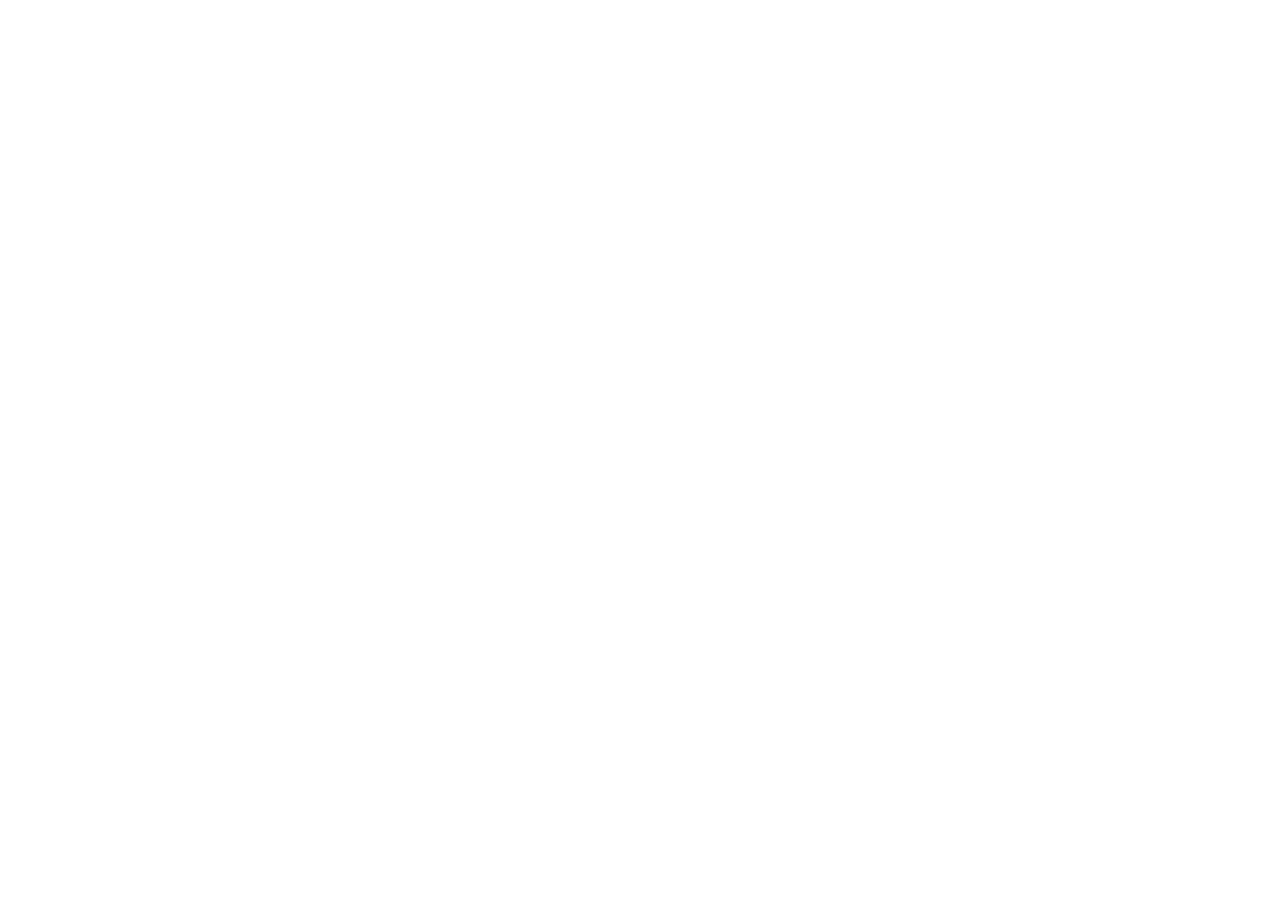
==== index.html @ 4af79da0 "initialing repositor" ====
<!DOCTYPE html>
<html lang="en">
<head>
  <meta charset="UTF-8">
  <meta name="viewport" content="width=device-width, initial-scale=1.0">
  <link rel="stylesheet" href="index.css">
  <title>food-recipe-app</title>
</head>
<body>
  
</body>
</html>
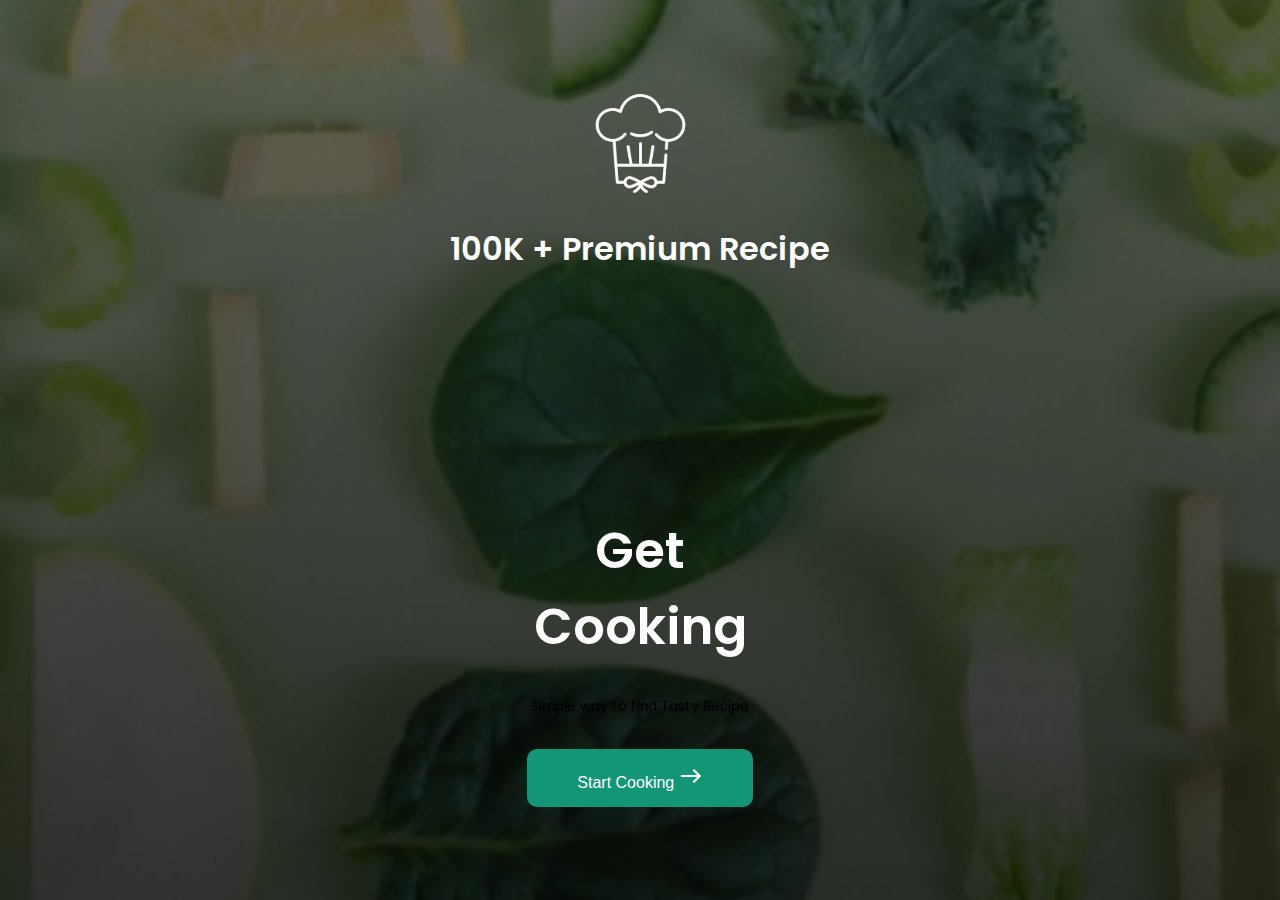
==== commit e2205860: "feat: My first feature" ====
--- a/index.html
+++ b/index.html
@@ -1,12 +1,38 @@
 <!DOCTYPE html>
 <html lang="en">
-<head>
-  <meta charset="UTF-8">
-  <meta name="viewport" content="width=device-width, initial-scale=1.0">
-  <link rel="stylesheet" href="index.css">
-  <title>food-recipe-app</title>
-</head>
-<body>
-  
-</body>
-</html>+  <head>
+    <meta charset="UTF-8" />
+    <meta name="viewport" content="width=device-width, initial-scale=1.0" />
+    <link
+      rel="stylesheet"
+      href="https://fonts.googleapis.com/css2?family=Material+Symbols+Outlined:opsz,wght,FILL,GRAD@20..48,100..700,0..1,-50..200"
+    />
+    <link rel="stylesheet" href="index.css" />
+    <title>food-recipe-app</title>
+  </head>
+  <body>
+    <main>
+      <div class="icon">
+        <img src="public/image/cheficon.svg" alt="chef-icon" />
+        <span>100K &plus; Premium Recipe </span>
+      </div>
+
+      <div class="buttom-section">
+        <div class="caption">
+          <h1>
+            Get <br />
+            Cooking
+          </h1>
+          <small>Simple way to find Tasty Recipe</small>
+        </div>
+
+        <button class="btn">
+          <a href="/src/pages/login/login.html">
+            Start Cooking
+            <span class="material-symbols-outlined"> east </span>
+          </a>
+        </button>
+      </div>
+    </main>
+  </body>
+</html>
--- a/index.css
+++ b/index.css
@@ -0,0 +1,69 @@
+@import "./public/public.css";
+
+body{
+  font-family: "Poppins", sans-serif;
+  height: 100vh;
+  display: flex;
+  flex-direction: column;
+  align-items: center;
+  justify-content: center;
+  background-image: url('public/image/bg.png');
+  background-position: center;
+  background-repeat: no-repeat;
+  background-size: cover;
+}
+
+main{
+  display: flex;
+  flex-direction: column;
+  justify-content: center;
+  gap: 15rem;
+  width: 100%;
+  padding: 4rem;
+}
+
+.icon,
+.buttom-section,
+.caption{
+  width: 100%;
+  margin: 0 auto;
+  display: flex;
+  flex-direction: column;
+  justify-content: center;
+  align-items: center;
+  gap: 2rem;
+}
+
+
+.icon  img{
+    width: 99px;
+    height: 99px;
+  }
+
+.icon span{
+  color: #fff;
+  font-family: inherit;
+  font-weight: 600;
+  font-size: 2rem;
+}
+
+.caption h1{
+  font-family: "Poppins", sans-serif;
+  font-size: 50px;
+  font-weight: 600;
+  color: #fff;
+  text-align: center;
+}
+
+.btn{
+  height: fit-content;
+  width: fit-content;
+  padding: 15px 50px;
+  color: #fff;
+  background-color: var(--green);
+  border-radius: 10px;
+  font-size: 16px;
+  display: flex;
+  align-items: center;
+  gap: 1rem;
+}